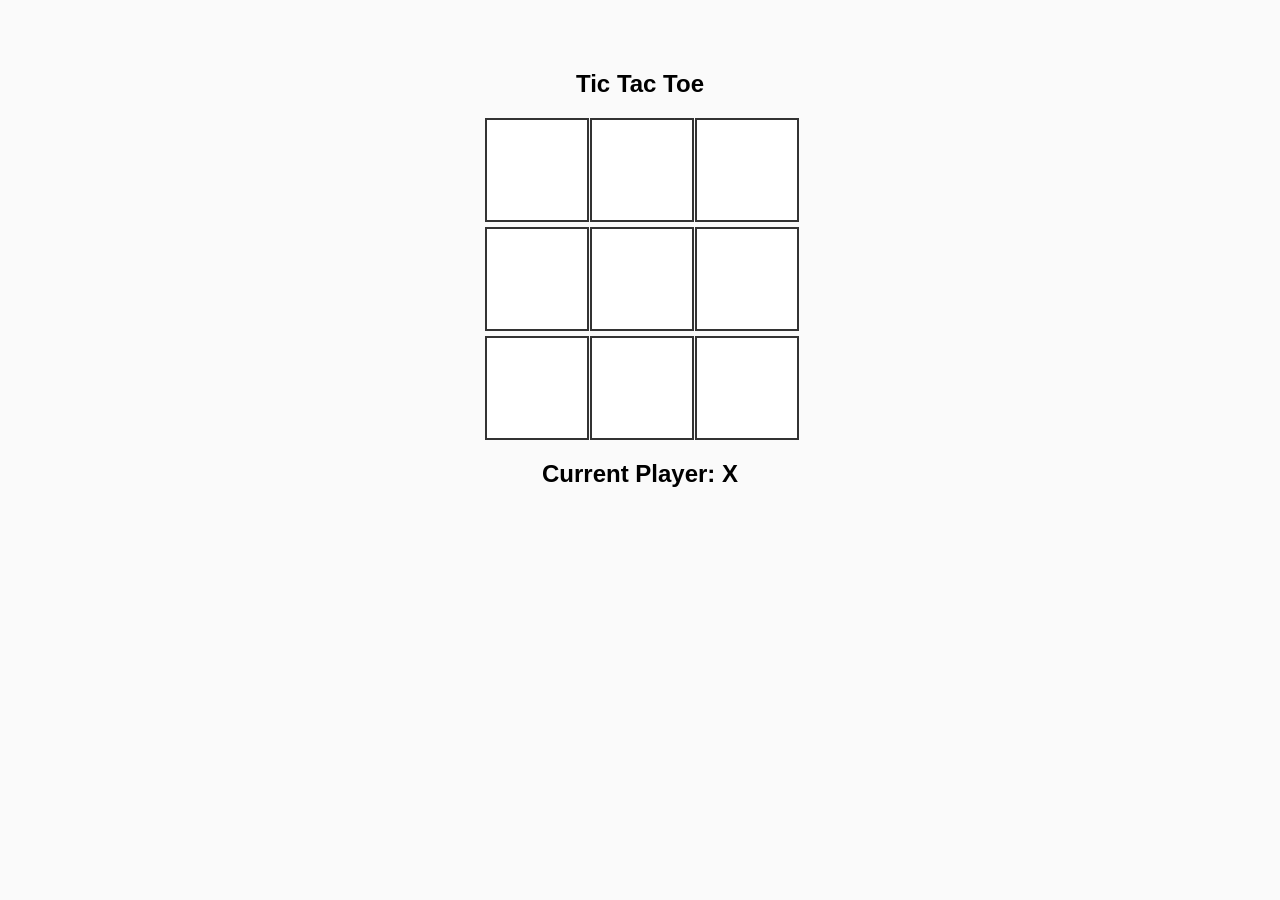
==== tictactoe.html @ 7aadbeeb "feat: Automated commit of playable Tic-Tac-Toe game" ====
<!DOCTYPE html>
<html lang="en">
<head>
    <meta charset="UTF-8">
    <title>Tic Tac Toe</title>
    <style>
        body { font-family: sans-serif; display: flex; flex-direction: column; align-items: center; margin-top: 50px; background-color: #fafafa; }
        .board { display: grid; grid-template-columns: repeat(3, 100px); gap: 5px; }
        .cell { width: 100px; height: 100px; display: flex; justify-content: center; align-items: center; font-size: 2.5em; background-color: #fff; border: 2px solid #333; cursor: pointer; }
        .cell:hover { background-color: #f0f0f0; }
        #message { margin-top: 20px; font-size: 1.5em; font-weight: bold; }
    </style>
</head>
<body>
    <h2>Tic Tac Toe</h2>
    <div class="board" id="board"></div>
    <p id="message"></p>
    <script>
        let board = ['', '', '', '', '', '', '', '', ''];
        let currentPlayer = 'X';
        const boardElement = document.getElementById('board');
        const messageElement = document.getElementById('message');

        function checkWinner() {
            const wins = [[0,1,2], [3,4,5], [6,7,8], [0,3,6], [1,4,7], [2,5,8], [0,4,8], [2,4,6]];
            for (let combo of wins) {
                if (board[combo[0]] && board[combo[0]] === board[combo[1]] && board[combo[0]] === board[combo[2]]) {
                    return board[combo[0]];
                }
            }
            return board.includes('') ? null : 'Tie';
        }

        function makeMove(index) {
            if (board[index] || checkWinner()) return;
            board[index] = currentPlayer;
            currentPlayer = currentPlayer === 'X' ? 'O' : 'X';
            render();
        }

        function render() {
            boardElement.innerHTML = '';
            board.forEach((cell, i) => {
                const div = document.createElement('div');
                div.className = 'cell';
                div.innerText = cell;
                div.onclick = () => makeMove(i);
                boardElement.appendChild(div);
            });
            const winner = checkWinner();
            if (winner) messageElement.innerText = winner === 'Tie' ? "It's a tie!" : winner + " wins!";
            else messageElement.innerText = "Current Player: " + currentPlayer;
        }
        render();
    </script>
</body>
</html>
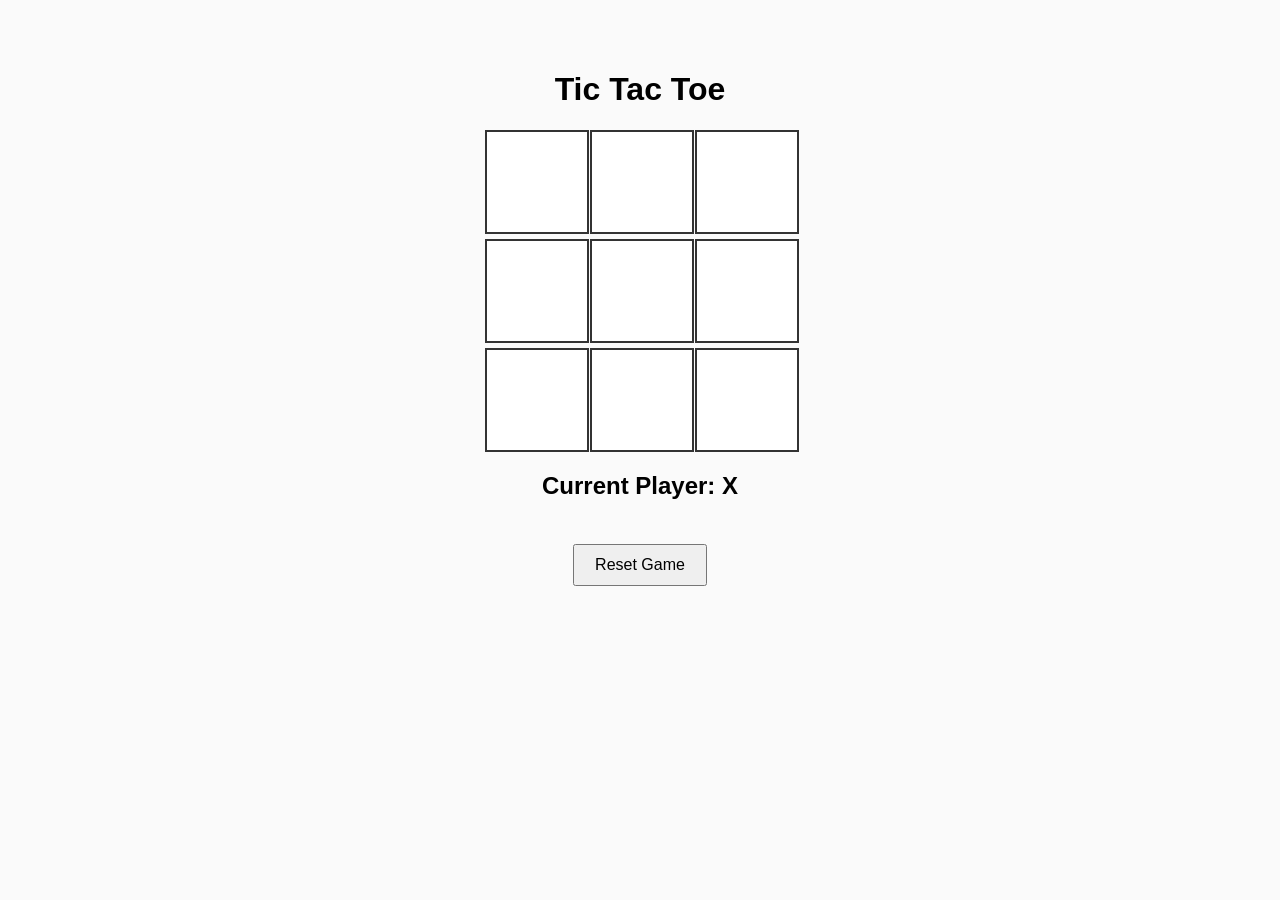
==== commit 332d9401: "feat: Automated commit of playable Tic-Tac-Toe game" ====
--- a/tictactoe.html
+++ b/tictactoe.html
@@ -2,6 +2,7 @@
 <html lang="en">
 <head>
     <meta charset="UTF-8">
+    <meta name="viewport" content="width=device-width, initial-scale=1.0">
     <title>Tic Tac Toe</title>
     <style>
         body { font-family: sans-serif; display: flex; flex-direction: column; align-items: center; margin-top: 50px; background-color: #fafafa; }
@@ -9,12 +10,14 @@
         .cell { width: 100px; height: 100px; display: flex; justify-content: center; align-items: center; font-size: 2.5em; background-color: #fff; border: 2px solid #333; cursor: pointer; }
         .cell:hover { background-color: #f0f0f0; }
         #message { margin-top: 20px; font-size: 1.5em; font-weight: bold; }
+        .reset-btn { margin-top: 20px; padding: 10px 20px; font-size: 1em; cursor: pointer; }
     </style>
 </head>
 <body>
-    <h2>Tic Tac Toe</h2>
+    <h1>Tic Tac Toe</h1>
     <div class="board" id="board"></div>
     <p id="message"></p>
+    <button class="reset-btn" onclick="resetGame()">Reset Game</button>
     <script>
         let board = ['', '', '', '', '', '', '', '', ''];
         let currentPlayer = 'X';
@@ -38,6 +41,12 @@
             render();
         }
 
+        function resetGame() {
+            board = ['', '', '', '', '', '', '', '', ''];
+            currentPlayer = 'X';
+            render();
+        }
+
         function render() {
             boardElement.innerHTML = '';
             board.forEach((cell, i) => {
